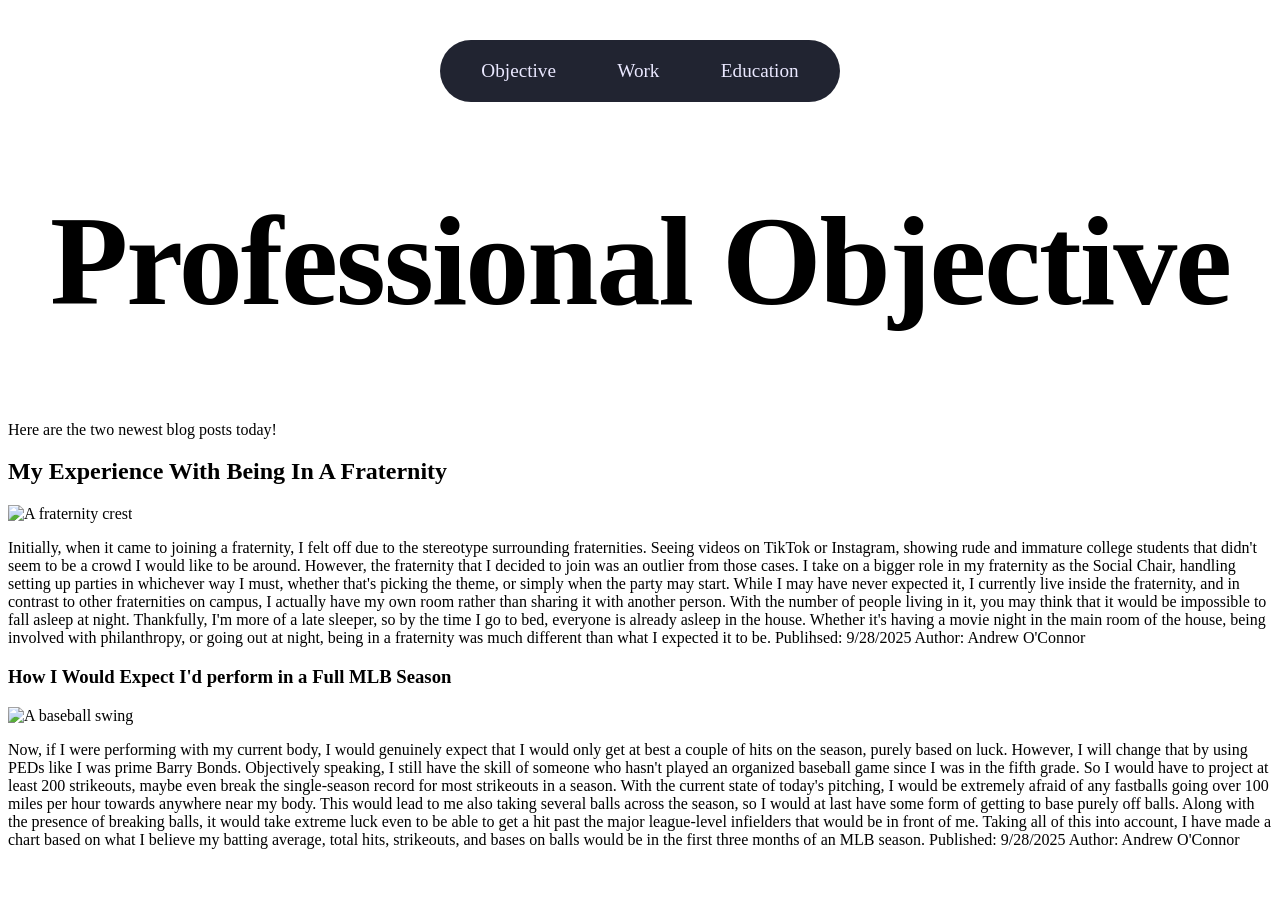
==== index.html @ 59ef4707 "Changes to be committed: 	new file:   education.html 	new file:   index.html 	new file:   style.css " ====
<!DOCTYPE html>
<html lang="en">
<head>
    <meta charset="UTF-8">
    <meta name="viewport" content="width=device-width, initial-scale=1.0">
    <link rel="stylesheet" href="style.css">
    <title>Document</title>
</head>
<body>
  <nav>
    <ul>
      <li><a href="index.html" title="Go home">Objective</a></li>
      <li><a href="work.html" title="About the boilerplate">Work</a></li>
      <li><a href="education.html" title="About the boilerplate">Education</a></li>
    </ul>
  </nav>
<header>
    <h1>Professional Objective</h1>
    <section>
        <p>
            Here are the two newest blog posts today!
        </p>
    </section>
</header>
    <h2>My Experience With Being In A Fraternity</h2>
    <img
  class="fit-picture"
  src="Sigma_Tau_Gamma_Crest.png"
  alt="A fraternity crest" />
    <p>Initially, when it came to joining a fraternity, I felt off due to the stereotype surrounding fraternities. Seeing videos on TikTok or Instagram, showing rude and immature college students that didn't seem to be a crowd I would like to be around. However, the fraternity that I decided to join was an outlier from those cases. I take on a bigger role in my fraternity as the Social Chair, handling setting up parties in whichever way I must, whether that's picking the theme, or simply when the party may start. While I may have never expected it, I currently live inside the fraternity, and in contrast to other fraternities on campus, I actually have my own room rather than sharing it with another person. With the number of people living in it, you may think that it would be impossible to fall asleep at night. Thankfully, I'm more of a late sleeper, so by the time I go to bed, everyone is already asleep in the house. Whether it's having a movie night in the main room of the house, being involved with philanthropy, or going out at night, being in a fraternity was much different than what I expected it to be.

        Publihsed: 9/28/2025     Author: Andrew O'Connor
    </p>
    <h3>How I Would Expect I'd perform in a Full MLB Season</h3>
    <img id="item?three"
  class="fit-picture"
  src="depositphotos_72905985-stock-photo-a-legendary-swing.jpg"
  alt="A baseball swing" />
    <p id="item?one">Now, if I were performing with my current body, I would genuinely expect that I would only get at best a couple of hits on the season, purely based on luck. However, I will change that by using PEDs like I was prime Barry Bonds. Objectively speaking, I still have the skill of someone who hasn't played an organized baseball game since I was in the fifth grade. So I would have to project at least 200 strikeouts, maybe even break the single-season record for most strikeouts in a season. With the current state of today's pitching, I would be extremely afraid of any fastballs going over 100 miles per hour towards anywhere near my body. This would lead to me also taking several balls across the season, so I would at last have some form of getting to base purely off balls. Along with the presence of breaking balls, it would take extreme luck even to be able to get a hit past the major league-level infielders that would be in front of me. Taking all of this into account, I have made a chart based on what I believe my batting average, total hits, strikeouts, and bases on balls would be in the first three months of an MLB season.

        Published: 9/28/2025     Author: Andrew O'Connor
    </p>
</body>
</html>
---- style.css ----
nav {
    margin: 40px auto 0 auto;
    width: 400px;
    border-radius: 50px;
    background: #212431;
}

nav ul {
    display: flex;
    justify-content: space-evenly;
    margin: 0;
    padding: 0;
}

nav ul li {
    list-style-type: none;
    margin: 0;
}

nav ul li a {
    display: inline-block;
    padding: 20px;
    color: #EAE8FF;
    text-decoration: none;
    font-size: 1.2em;
}

h1 {
    font-size: 8em;
    letter-spacing: -2px;
    text-align: center;
}

h1 strong {
    background: rgb(34,193,195);
    background: linear-gradient(45deg, rgba(34,193,195,1) 0%, rgba(253,187,45,1) 100%);
    -webkit-background-clip: text;
    -webkit-text-fill-color: transparent;
}
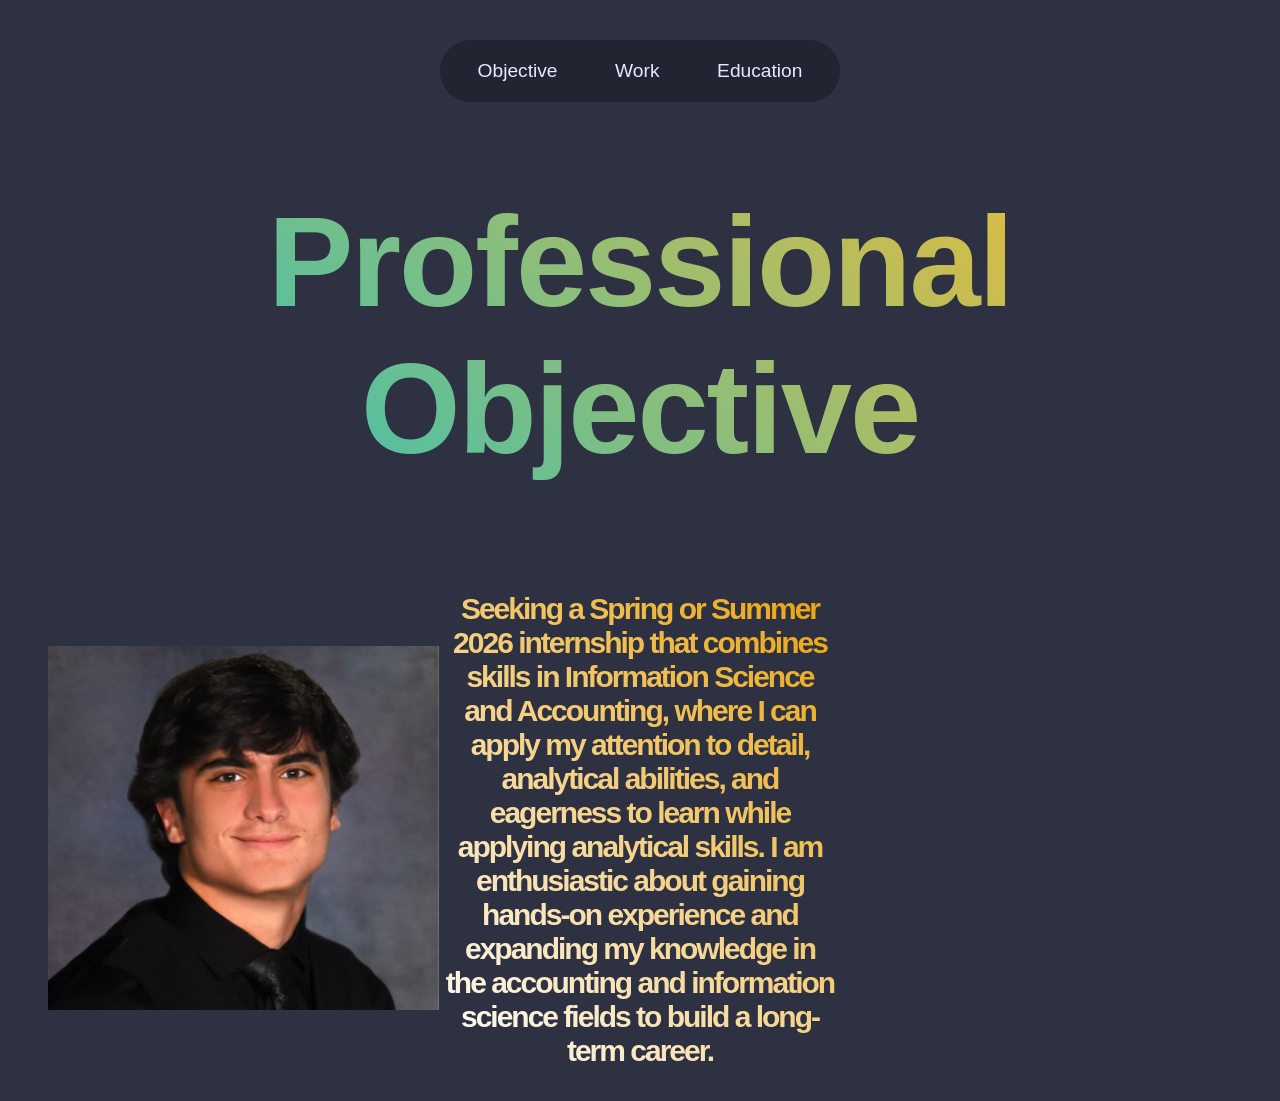
==== commit 5f1616ce: "Changes to be committed: 	new file:   IMG_0253.jpeg 	modified:   education.html 	modified:   index.h" ====
--- a/index.html
+++ b/index.html
@@ -4,7 +4,7 @@
     <meta charset="UTF-8">
     <meta name="viewport" content="width=device-width, initial-scale=1.0">
     <link rel="stylesheet" href="style.css">
-    <title>Document</title>
+    <title>Professional Objective</title>
 </head>
 <body>
   <nav>
@@ -16,29 +16,14 @@
   </nav>
 <header>
     <h1>Professional Objective</h1>
-    <section>
-        <p>
-            Here are the two newest blog posts today!
-        </p>
-    </section>
 </header>
-    <h2>My Experience With Being In A Fraternity</h2>
-    <img
-  class="fit-picture"
-  src="Sigma_Tau_Gamma_Crest.png"
-  alt="A fraternity crest" />
-    <p>Initially, when it came to joining a fraternity, I felt off due to the stereotype surrounding fraternities. Seeing videos on TikTok or Instagram, showing rude and immature college students that didn't seem to be a crowd I would like to be around. However, the fraternity that I decided to join was an outlier from those cases. I take on a bigger role in my fraternity as the Social Chair, handling setting up parties in whichever way I must, whether that's picking the theme, or simply when the party may start. While I may have never expected it, I currently live inside the fraternity, and in contrast to other fraternities on campus, I actually have my own room rather than sharing it with another person. With the number of people living in it, you may think that it would be impossible to fall asleep at night. Thankfully, I'm more of a late sleeper, so by the time I go to bed, everyone is already asleep in the house. Whether it's having a movie night in the main room of the house, being involved with philanthropy, or going out at night, being in a fraternity was much different than what I expected it to be.
-
-        Publihsed: 9/28/2025     Author: Andrew O'Connor
-    </p>
-    <h3>How I Would Expect I'd perform in a Full MLB Season</h3>
-    <img id="item?three"
-  class="fit-picture"
-  src="depositphotos_72905985-stock-photo-a-legendary-swing.jpg"
-  alt="A baseball swing" />
-    <p id="item?one">Now, if I were performing with my current body, I would genuinely expect that I would only get at best a couple of hits on the season, purely based on luck. However, I will change that by using PEDs like I was prime Barry Bonds. Objectively speaking, I still have the skill of someone who hasn't played an organized baseball game since I was in the fifth grade. So I would have to project at least 200 strikeouts, maybe even break the single-season record for most strikeouts in a season. With the current state of today's pitching, I would be extremely afraid of any fastballs going over 100 miles per hour towards anywhere near my body. This would lead to me also taking several balls across the season, so I would at last have some form of getting to base purely off balls. Along with the presence of breaking balls, it would take extreme luck even to be able to get a hit past the major league-level infielders that would be in front of me. Taking all of this into account, I have made a chart based on what I believe my batting average, total hits, strikeouts, and bases on balls would be in the first three months of an MLB season.
-
-        Published: 9/28/2025     Author: Andrew O'Connor
-    </p>
+    <div class="container">
+      <div class="image">
+        <img src="IMG_0253.jpeg">
+      </div>
+      <div class="text">
+        <h2>Seeking a Spring or Summer 2026 internship that combines skills in Information Science and Accounting, where I can apply my attention to detail, analytical abilities, and eagerness to learn while applying analytical skills. I am enthusiastic about gaining hands-on experience and expanding my knowledge in the accounting and information science fields to build a long-term career.</h2>
+      </div>
+    </div>
 </body>
 </html>
--- a/style.css
+++ b/style.css
@@ -1,3 +1,11 @@
+body {
+    font-family: Helvetica, sans-serif;
+    color: #EAE8FF;
+    background: #2D3142;
+    padding: 0 40px;
+    text-align: center;
+}
+
 nav {
     margin: 40px auto 0 auto;
     width: 400px;
@@ -29,11 +37,33 @@
     font-size: 8em;
     letter-spacing: -2px;
     text-align: center;
-}
-
-h1 strong {
     background: rgb(34,193,195);
     background: linear-gradient(45deg, rgba(34,193,195,1) 0%, rgba(253,187,45,1) 100%);
     -webkit-background-clip: text;
     -webkit-text-fill-color: transparent;
+}
+
+h2 {
+    font-size: 6em;
+    letter-spacing: -2px;
+    text-align: center;
+    background: rgb(34,193,195);
+    background: linear-gradient(45deg, rgb(255, 255, 255) 0%, rgb(234, 162, 8) 100%);
+    -webkit-background-clip: text;
+    -webkit-text-fill-color: transparent;
+}
+
+.container {
+ display: grid;
+ align-items: center; 
+ grid-template-columns: 1fr 1fr 1fr;
+ column-gap: 5px;
+}
+
+img {
+  width: 100%;
+}
+
+.text {
+  font-size: 5px;
 }
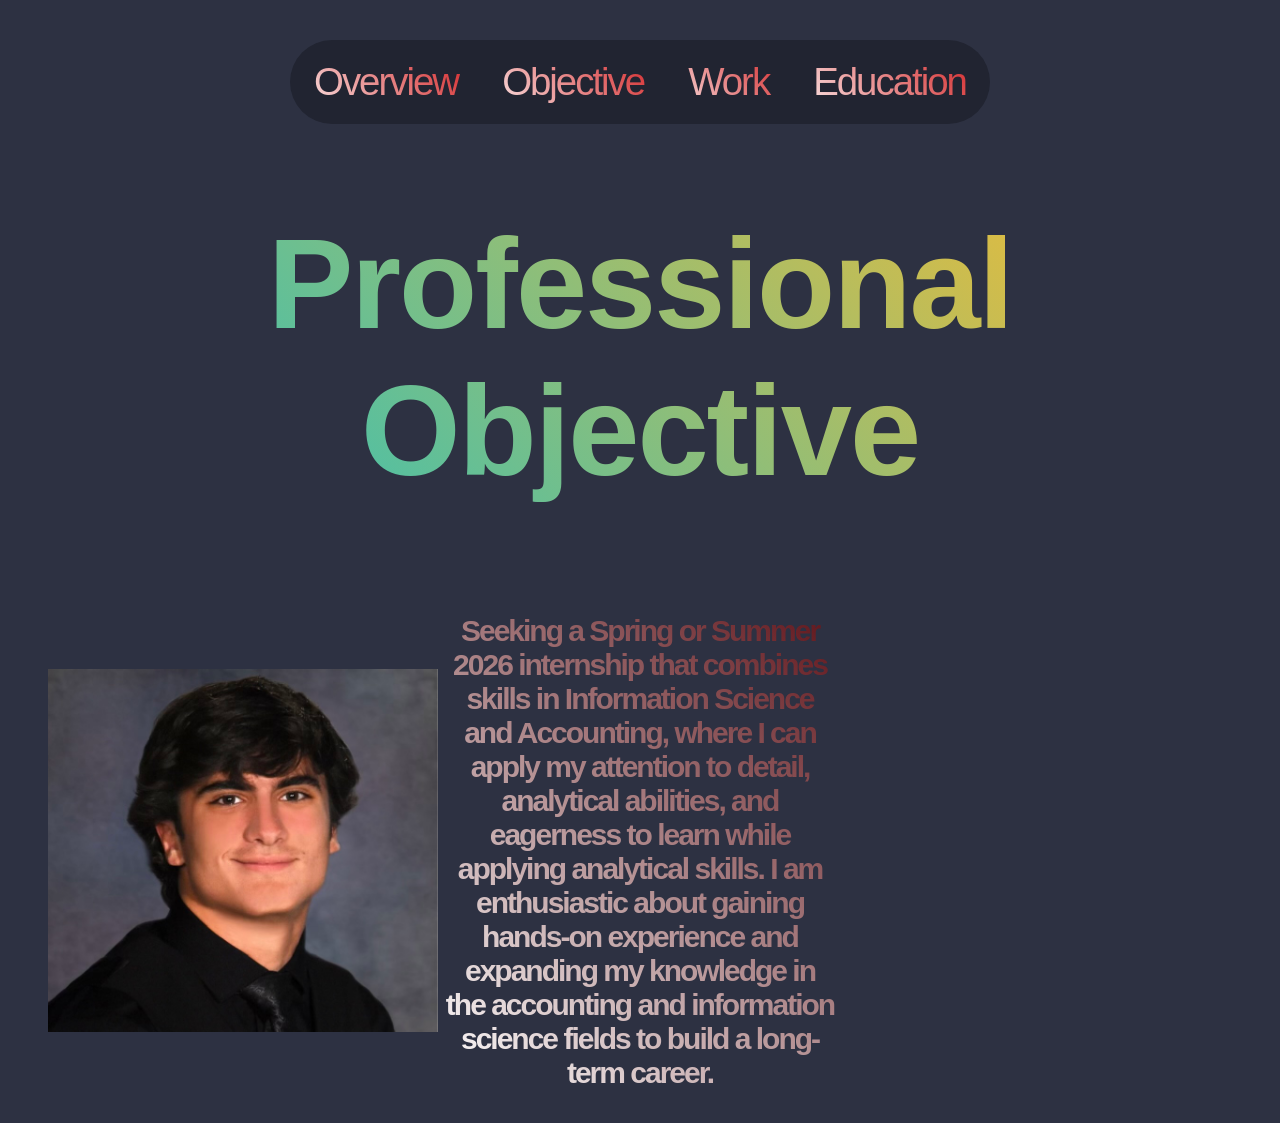
==== commit 1da9c187: "Changes to be committed: 	modified:   education.html 	modified:   index.html 	new file:   overview.h" ====
--- a/index.html
+++ b/index.html
@@ -9,9 +9,10 @@
 <body>
   <nav>
     <ul>
-      <li><a href="index.html" title="Go home">Objective</a></li>
-      <li><a href="work.html" title="About the boilerplate">Work</a></li>
-      <li><a href="education.html" title="About the boilerplate">Education</a></li>
+      <li><a href="overview.html" title="Overview">Overview</a></li>
+      <li><a href="index.html" title="Objective">Objective</a></li>
+      <li><a href="work.html" title="Work Experience">Work</a></li>
+      <li><a href="education.html" title="Education">Education</a></li>
     </ul>
   </nav>
 <header>
--- a/style.css
+++ b/style.css
@@ -8,7 +8,7 @@
 
 nav {
     margin: 40px auto 0 auto;
-    width: 400px;
+    width: 700px;
     border-radius: 50px;
     background: #212431;
 }
@@ -37,6 +37,9 @@
     font-size: 8em;
     letter-spacing: -2px;
     text-align: center;
+    position: sticky;
+    top: 0;
+    z-index: 1000;
     background: rgb(34,193,195);
     background: linear-gradient(45deg, rgba(34,193,195,1) 0%, rgba(253,187,45,1) 100%);
     -webkit-background-clip: text;
@@ -48,16 +51,138 @@
     letter-spacing: -2px;
     text-align: center;
     background: rgb(34,193,195);
-    background: linear-gradient(45deg, rgb(255, 255, 255) 0%, rgb(234, 162, 8) 100%);
+    background: linear-gradient(45deg, rgb(255, 255, 255) 0%, rgba(123, 5, 5, 0.655) 100%);
     -webkit-background-clip: text;
     -webkit-text-fill-color: transparent;
+}
+
+h3 {
+    font-size: 3em;
+    letter-spacing: -2px;
+    text-align: center;
+    background: rgb(34,193,195);
+    background: linear-gradient(45deg, rgb(255, 255, 255) 0%, rgba(123, 5, 5, 0.162) 100%);
+    -webkit-background-clip: text;
+    -webkit-text-fill-color: transparent;
+}
+
+h4 {
+    font-size: 3em;
+    letter-spacing: -2px;
+    text-align: center;
+    background: rgb(34,193,195);
+    background: linear-gradient(45deg, rgb(255, 255, 255) 0%, rgba(123, 5, 5, 0.162) 100%);
+    -webkit-background-clip: text;
+    -webkit-text-fill-color: transparent;
+}
+
+h5 {
+    font-size: 3em;
+    letter-spacing: -2px;
+    text-align: center;
+    background: rgb(34,193,195);
+    background: linear-gradient(45deg, rgb(255, 255, 255) 0%, rgba(123, 5, 5, 0.162) 100%);
+    -webkit-background-clip: text;
+    -webkit-text-fill-color: transparent;
+}
+
+h6 {
+    font-size: 3em;
+    letter-spacing: -2px;
+    text-align: center;
+    background: rgb(34,193,195);
+    background: linear-gradient(45deg, rgb(255, 255, 255) 0%, rgba(123, 5, 5, 0.162) 100%);
+    -webkit-background-clip: text;
+    -webkit-text-fill-color: transparent;
+}
+
+p {
+    font-size: 3em;
+    letter-spacing: -2px;
+    text-align: center;
+    background: rgb(34,193,195);
+    background: linear-gradient(45deg, rgb(255, 255, 255) 0%, rgba(123, 5, 5, 0.162) 100%);
+    -webkit-background-clip: text;
+    -webkit-text-fill-color: transparent;
+}
+
+li {
+    font-size: 2em;
+    letter-spacing: -2px;
+    text-align: center;
+    background: rgb(34,193,195);
+    background: linear-gradient(45deg, rgb(255, 255, 255) 0%, rgba(239, 5, 5, 0.84) 100%);
+    -webkit-background-clip: text;
+    -webkit-text-fill-color: transparent;
+}
+
+@media screen and (max-width: 616px) {
+  header {
+    background: #2D3142;
+    display: block;
+    padding: 0;
+  }
+  header ul li {
+    display: block;
+    border-top: 1px solid #2D3142;
+  }
+
+  header h1 {
+    padding: 20px;
+  }
+  table {
+    width: 100%;
+    display: block;
+  }
+}
+
+@media screen and (min-width: 576px) {
+  header {
+    background: #2D3142;
+    color: #011936;
+  }
+  table {
+    width: 100%;
+    display: block;
+  }
+}
+
+@media screen and (min-width: 768px) {
+  header {
+    background: #2D3142;
+  }
+  table {
+    width: 100%;
+    display: block;
+  }
+}
+
+@media screen and (min-width: 992px) {
+  header {
+    background: #2D3142;
+    color: #C2EABD;
+  }
+  table {
+    width: 100%;
+    display: block;
+  }
+}
+
+@media screen and (min-width: 1200px) {
+  header {
+    background: #2D3142;
+  }
+  table {
+    width: 100%;
+    display: block;
+  }
 }
 
 .container {
  display: grid;
  align-items: center; 
  grid-template-columns: 1fr 1fr 1fr;
- column-gap: 5px;
+ column-gap: 7px;
 }
 
 img {
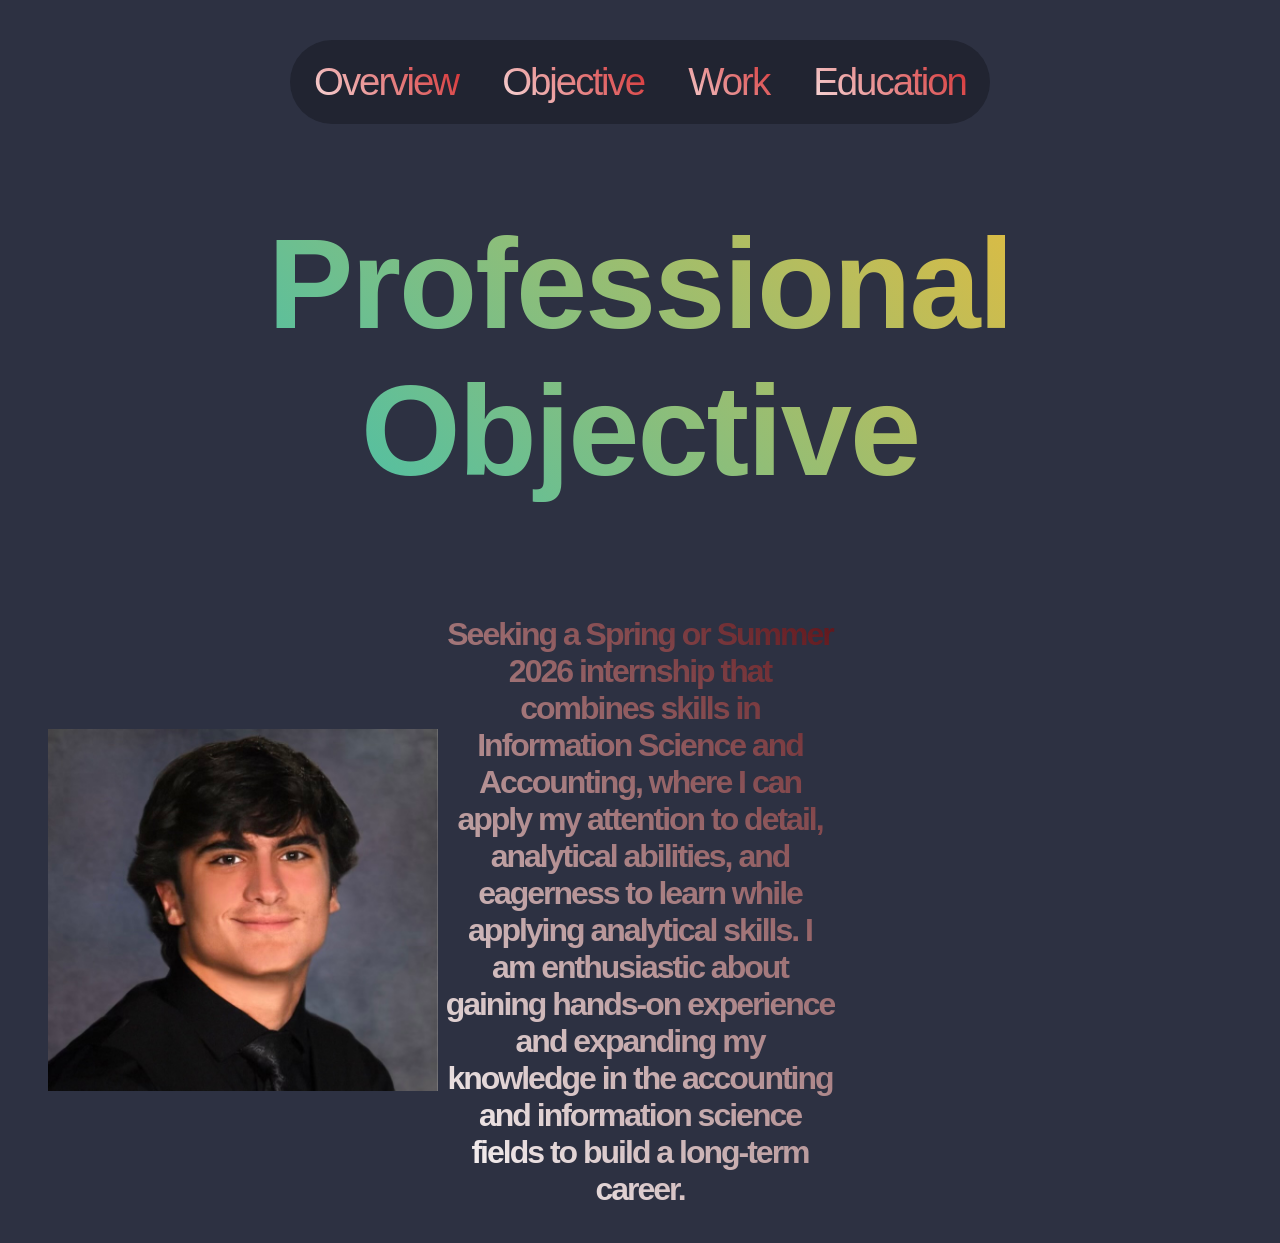
==== commit 1981209c: "Changes to be committed: 	modified:   education.html 	modified:   index.html 	modified:   overview.h" ====
--- a/index.html
+++ b/index.html
@@ -20,9 +20,10 @@
 </header>
     <div class="container">
       <div class="image">
-        <img src="IMG_0253.jpeg">
+        <img src="IMG_0253.jpeg"
+        alt="A Photo of A Man">
       </div>
-      <div class="text">
+      <div class="fit-picture">
         <h2>Seeking a Spring or Summer 2026 internship that combines skills in Information Science and Accounting, where I can apply my attention to detail, analytical abilities, and eagerness to learn while applying analytical skills. I am enthusiastic about gaining hands-on experience and expanding my knowledge in the accounting and information science fields to build a long-term career.</h2>
       </div>
     </div>
--- a/style.css
+++ b/style.css
@@ -47,7 +47,7 @@
 }
 
 h2 {
-    font-size: 6em;
+    font-size: 2em;
     letter-spacing: -2px;
     text-align: center;
     background: rgb(34,193,195);
